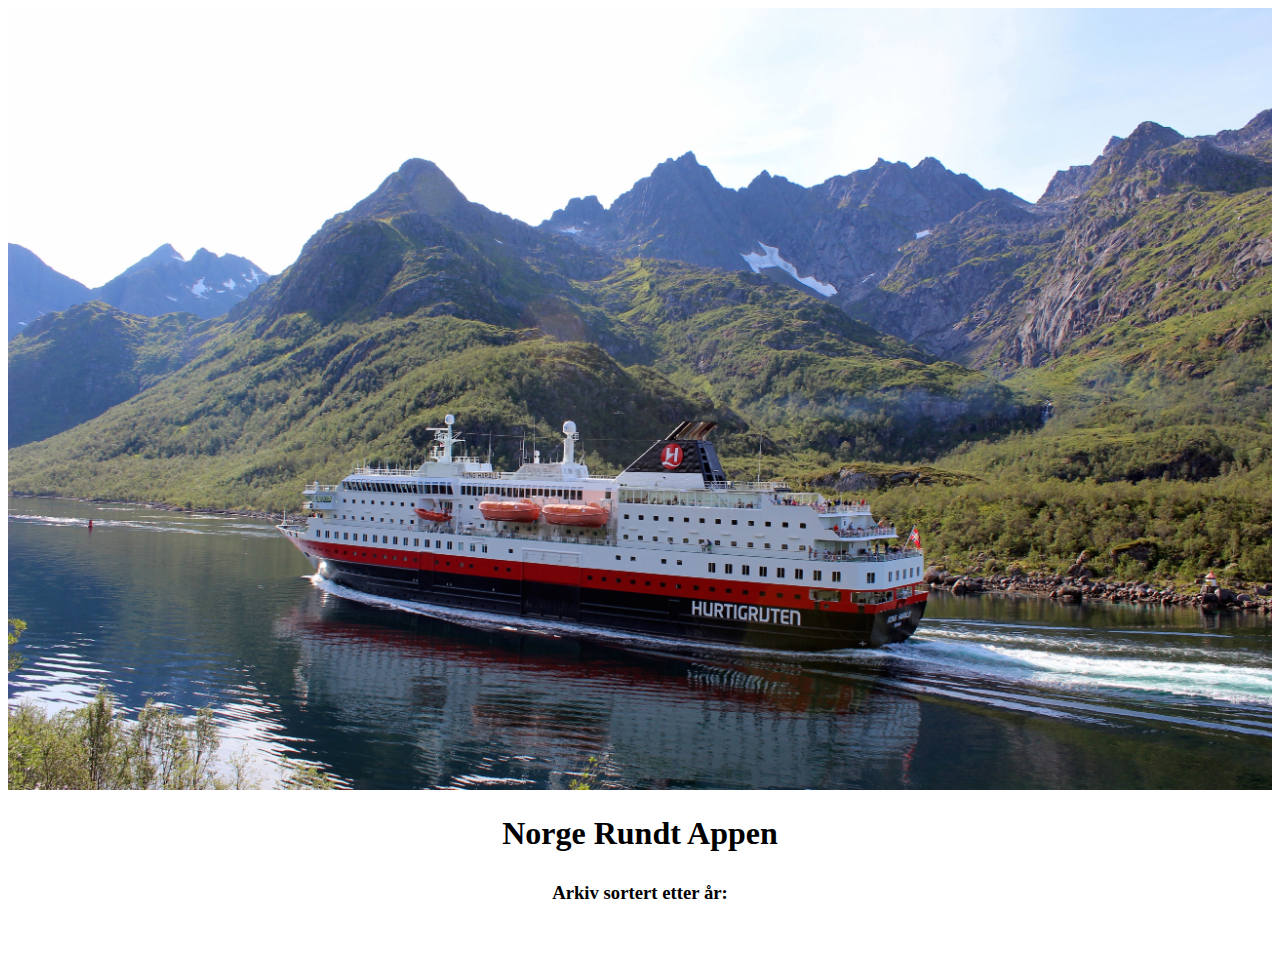
==== index.html @ 0cb88ef9 "Initial commit" ====
<!DOCTYPE html>
<html lang="en" dir="ltr">
  <head>
    <meta charset="utf-8">
    <meta name="viewport" content="width=device-width, initial-scale=1.0">
    <title>Norge Rundt Appen</title>
    <link href="https://fonts.googleapis.com/css?family=Roboto:700&display=swap" rel="stylesheet"> 
    <link rel="stylesheet" href="/css/style.css">
  </head>
  <body>
    <header>
      <img id="headerImg" src="images/norgerundt.jpg" alt="">
      <h1>Norge Rundt Appen</h1>
    </header>
    <section>
      <h3>Arkiv sortert etter år:</h3>
      <div class="container"></div>
      <div id="search-container">

      </div>
    </section>
  <script src="js/script.js"></script>
  </body>
</html>
---- css/style.css ----
.container {
  max-width: 1200px;
  margin: 0 auto;
  display: grid;
  grid-template-columns: 10% 10% 10% 10% 10% 10% 10%;
  grid-template-rows: auto;
  grid-row-gap: 20px;
  grid-column-gap: 20px;
}

#cardDetails {
  max-width: 1200px;
  margin: 0 auto;
  display: grid;
  grid-template-columns: 33% 33% 33%;
  grid-template-rows: auto;
  grid-row-gap: 20px;
  grid-column-gap: 60%;
}

#headerImg {
  width: 100%;
}

.box {
  border: 1px solid black;
}

a {
  text-decoration: none;
  text-align: center;
}

h1 {
  text-align: center;
}

h2 {
  text-align: center;
}

h3 {
  text-align: center;
  margin-top: 30px;
  margin-bottom: 50px;
}

hr {
  display: none;
}

@media screen and (max-width: 480px) {
  body {
    background: #3b597f;
  }

  .container {
    max-width: 480px;
    margin: 0 auto;
    display: grid;
    grid-template-columns: 100%;
    grid-template-rows: auto;
    grid-row-gap: 20px;
    grid-column-gap: 20px;
    background: white;
  }

  #cardDetails {
    max-width: 480px;
    margin: 0 auto;
    display: grid;
    grid-template-columns: 100%;
    grid-template-rows: auto;
    grid-row-gap: 0;
    grid-column-gap: 0%;
  }

  #headerImg {
    width: 100%;
  }

  .box {
    height: 50px;
    background: lightgrey;
  }

  h1 {
    color: white;
    font-family: 'Roboto', sans-serif;
    text-transform: uppercase;
  }

  h2 {
    color: white;
  }

  h3 {
    color: white;
  }

  p {
    text-align: center;
  }

  hr {
    margin-bottom: 10%;
    display: block;
  }

  .frontpageP {
    margin-top: 3%;
    font-size: 2em;
    font-weight: 700;
    color: brown;
  }

  .yearsA {
    padding-bottom: 50px;
  }
}
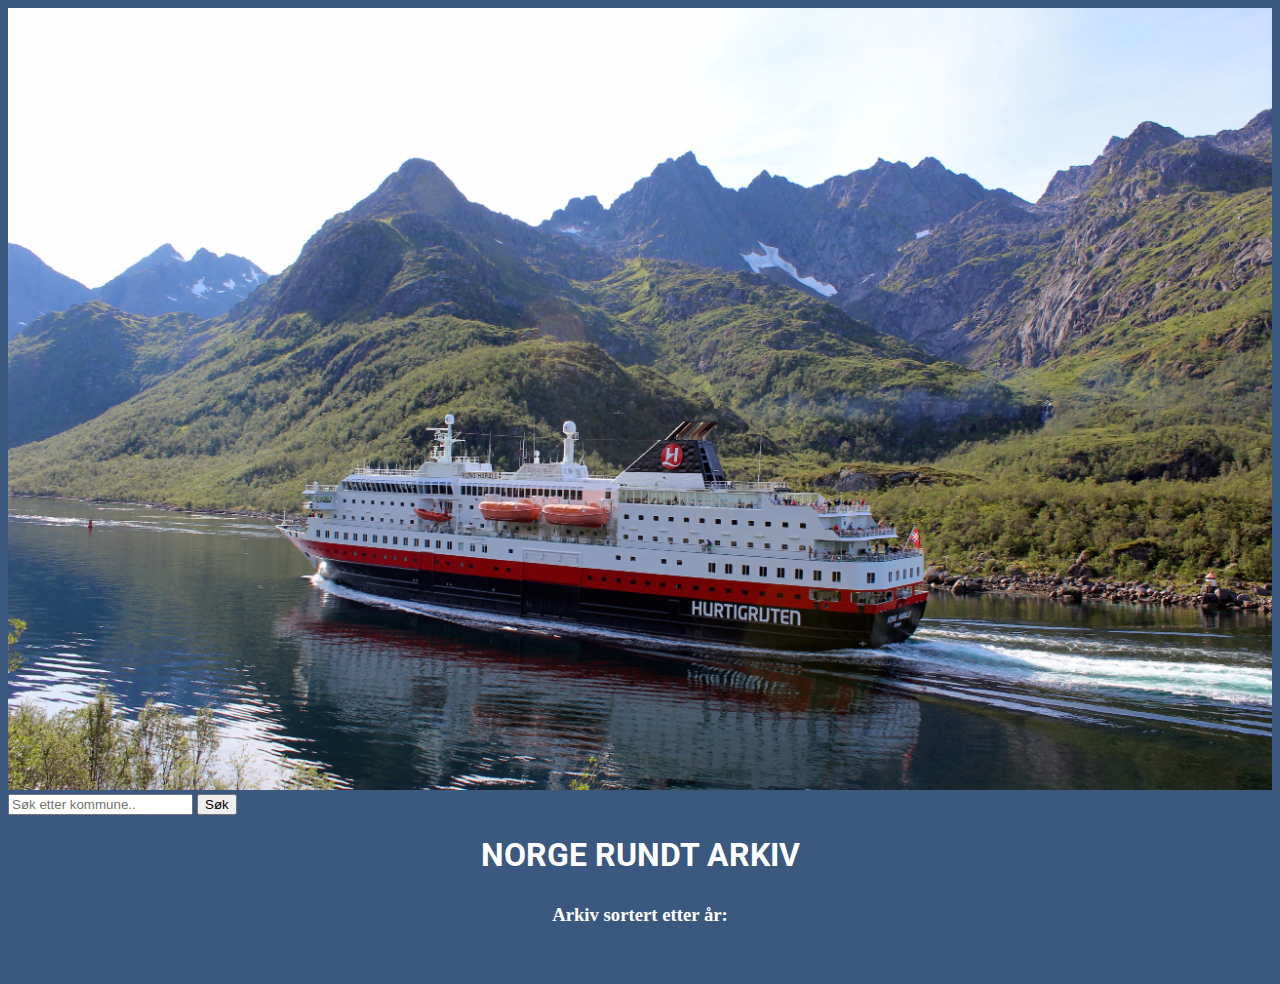
==== commit 85c6db15: "Created a search field and made the "home" button sticky" ====
--- a/index.html
+++ b/index.html
@@ -3,19 +3,21 @@
   <head>
     <meta charset="utf-8">
     <meta name="viewport" content="width=device-width, initial-scale=1.0">
-    <title>Norge Rundt Appen</title>
-    <link href="https://fonts.googleapis.com/css?family=Roboto:700&display=swap" rel="stylesheet"> 
-    <link rel="stylesheet" href="/css/style.css">
+    <title>Norge Rundt Arikiv</title>
+    <link href="https://fonts.googleapis.com/css?family=Roboto:700&display=swap" rel="stylesheet">
+    <link rel="stylesheet" href="css/style.css">
   </head>
   <body>
     <header>
       <img id="headerImg" src="images/norgerundt.jpg" alt="">
-      <h1>Norge Rundt Appen</h1>
+      <input id="myInput" type="text" name="" value="" placeholder="Søk etter kommune..">
+      <button type="button" name="button" onclick="searchResult()">Søk</button>
+      <h1>Norge Rundt Arkiv</h1>
     </header>
     <section>
       <h3>Arkiv sortert etter år:</h3>
       <div class="container"></div>
-      <div id="search-container">
+      <div class="search-container">
 
       </div>
     </section>
--- a/css/style.css
+++ b/css/style.css
@@ -1,18 +1,34 @@
+body {
+  background: #3b597f;
+}
+
 .container {
   max-width: 1200px;
   margin: 0 auto;
   display: grid;
-  grid-template-columns: 10% 10% 10% 10% 10% 10% 10%;
+  grid-template-columns: 12.5% 12.5% 12.5% 12.5% 12.5% 12.5% 12.5%;
+  grid-template-rows: auto;
+  grid-row-gap: 25px;
+  grid-column-gap: 25px;
+  background: white;
+}
+
+.search-container {
+  max-width: 480px;
+  margin: 0 auto;
+  display: grid;
+  grid-template-columns: 99.9%;
   grid-template-rows: auto;
   grid-row-gap: 20px;
   grid-column-gap: 20px;
+  background: white;
 }
 
 #cardDetails {
   max-width: 1200px;
   margin: 0 auto;
   display: grid;
-  grid-template-columns: 33% 33% 33%;
+  grid-template-columns: 30% 30% 30%;
   grid-template-rows: auto;
   grid-row-gap: 20px;
   grid-column-gap: 60%;
@@ -24,6 +40,7 @@
 
 .box {
   border: 1px solid black;
+  background: lightgrey;
 }
 
 a {
@@ -33,13 +50,18 @@
 
 h1 {
   text-align: center;
+  font-family: 'Roboto', sans-serif;
+  text-transform: uppercase;
+  color: white;
 }
 
 h2 {
   text-align: center;
+  color: white;
 }
 
 h3 {
+  color: white;
   text-align: center;
   margin-top: 30px;
   margin-bottom: 50px;
@@ -47,6 +69,31 @@
 
 hr {
   display: none;
+}
+
+.frontpageP {
+  margin-top: 20%;
+  font-size: 2em;
+  font-weight: 700;
+  color: brown;
+}
+
+.yearsA {
+  padding-bottom: 80px;
+}
+
+#myButton {
+  position: sticky;
+  top: 0;
+  border: none;
+  width: 100px;
+  height: 30px;
+  background: lightblue;
+}
+
+#myButton:hover {
+  cursor: pointer;
+  box-shadow: 2px 4px #222222;
 }
 
 @media screen and (max-width: 480px) {
@@ -58,7 +105,18 @@
     max-width: 480px;
     margin: 0 auto;
     display: grid;
-    grid-template-columns: 100%;
+    grid-template-columns: 99.9%;
+    grid-template-rows: auto;
+    grid-row-gap: 20px;
+    grid-column-gap: 20px;
+    background: white;
+  }
+
+  .search-container {
+    max-width: 480px;
+    margin: 0 auto;
+    display: grid;
+    grid-template-columns: 99.9%;
     grid-template-rows: auto;
     grid-row-gap: 20px;
     grid-column-gap: 20px;
@@ -105,6 +163,7 @@
   hr {
     margin-bottom: 10%;
     display: block;
+    width: 92%;
   }
 
   .frontpageP {
@@ -117,4 +176,20 @@
   .yearsA {
     padding-bottom: 50px;
   }
+
+  #myButton {
+    position: sticky;
+    top: 0;
+    border: none;
+    width: 100px;
+    height: 30px;
+    background: lightblue;
+    font-family: 'Roboto', sans-serif;
+    text-transform: uppercase;
+  }
+
+  #myButton:hover {
+    cursor: pointer;
+    box-shadow: 2px 4px #222222;
+  }
 }
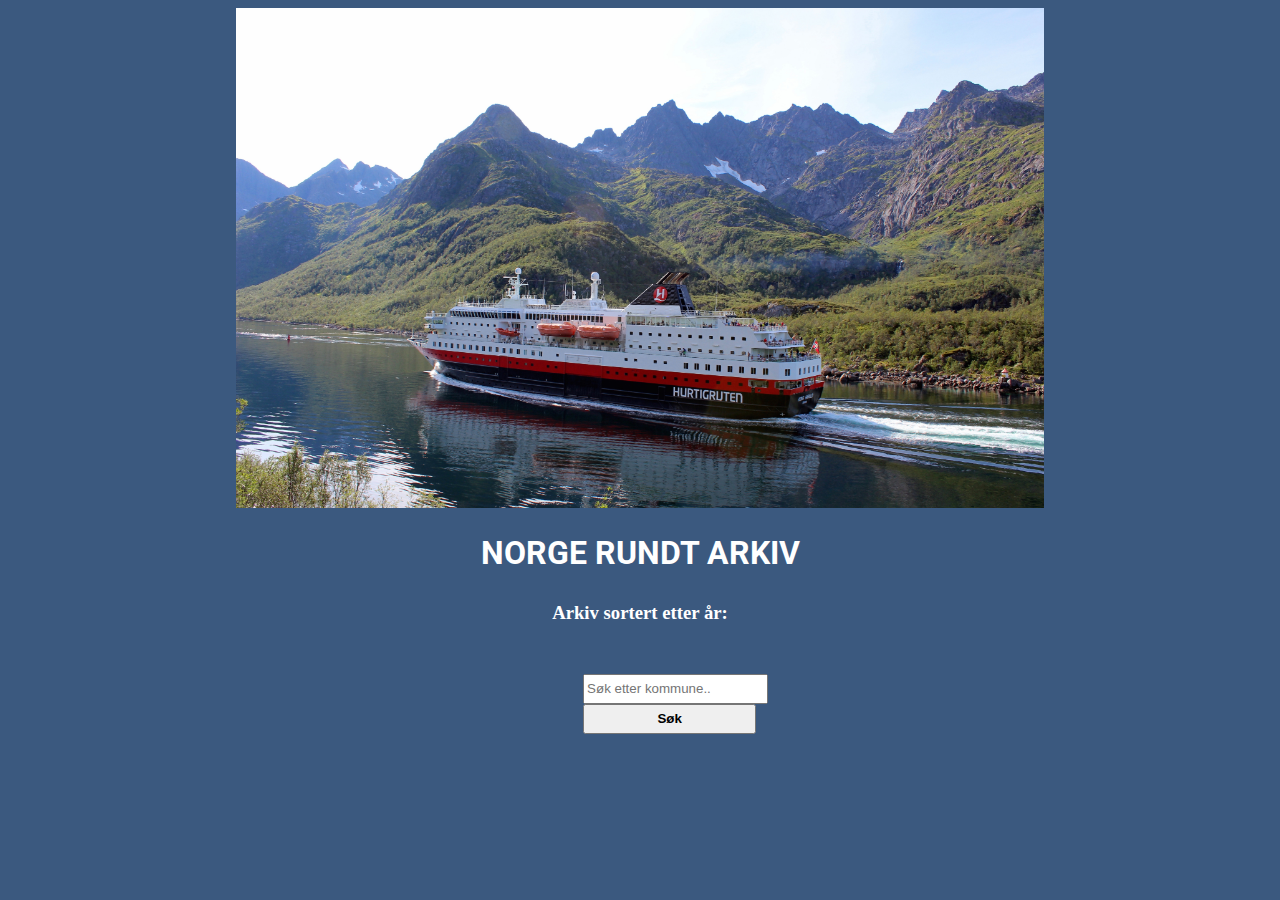
==== commit ca6b562a: "Moved the search field" ====
--- a/index.html
+++ b/index.html
@@ -10,12 +10,14 @@
   <body>
     <header>
       <img id="headerImg" src="images/norgerundt.jpg" alt="">
-      <input id="myInput" type="text" name="" value="" placeholder="Søk etter kommune..">
-      <button type="button" name="button" onclick="searchResult()">Søk</button>
+
       <h1>Norge Rundt Arkiv</h1>
     </header>
     <section>
       <h3>Arkiv sortert etter år:</h3>
+      <input id="myInput" type="text" name="" value="" placeholder="Søk etter kommune..">
+      <button id="searchButton" type="button" name="button" onclick="searchResult()">Søk</button>
+      <div class="noResult"></div>
       <div class="container"></div>
       <div class="search-container">
 
--- a/css/style.css
+++ b/css/style.css
@@ -19,9 +19,17 @@
   display: grid;
   grid-template-columns: 99.9%;
   grid-template-rows: auto;
-  grid-row-gap: 20px;
-  grid-column-gap: 20px;
+  grid-row-gap: 5px;
+  grid-column-gap: 10px;
   background: white;
+}
+
+.search-container p {
+  text-align: center;
+}
+
+.search-container a {
+  margin-left: 9%;
 }
 
 #cardDetails {
@@ -35,7 +43,8 @@
 }
 
 #headerImg {
-  width: 100%;
+  width: 64%;
+  margin-left: 18%;
 }
 
 .box {
@@ -69,6 +78,12 @@
 
 hr {
   display: none;
+}
+
+.searchHr {
+  margin-bottom: 10%;
+  display: block;
+  width: 92%;
 }
 
 .frontpageP {
@@ -80,6 +95,21 @@
 
 .yearsA {
   padding-bottom: 80px;
+}
+
+#myInput {
+  display: block;
+  margin-left: 45.5%;
+  height: 24px;
+}
+
+#searchButton {
+  margin-left: 45.5%;
+  width: 173px;
+  height: 30px;
+  cursor: pointer;
+  margin-bottom: 2%;
+  font-weight: bold;
 }
 
 #myButton {
@@ -135,6 +165,7 @@
 
   #headerImg {
     width: 100%;
+    margin-left: 0;
   }
 
   .box {
@@ -175,6 +206,20 @@
 
   .yearsA {
     padding-bottom: 50px;
+  }
+
+  #myInput {
+    display: block;
+    margin-left: 0%;
+    height: 30px;
+  }
+
+  #searchButton {
+    margin-left: 0%;
+    width: 43.4%;
+    height: 40px;
+    cursor: pointer;
+    font-weight: bold;
   }
 
   #myButton {
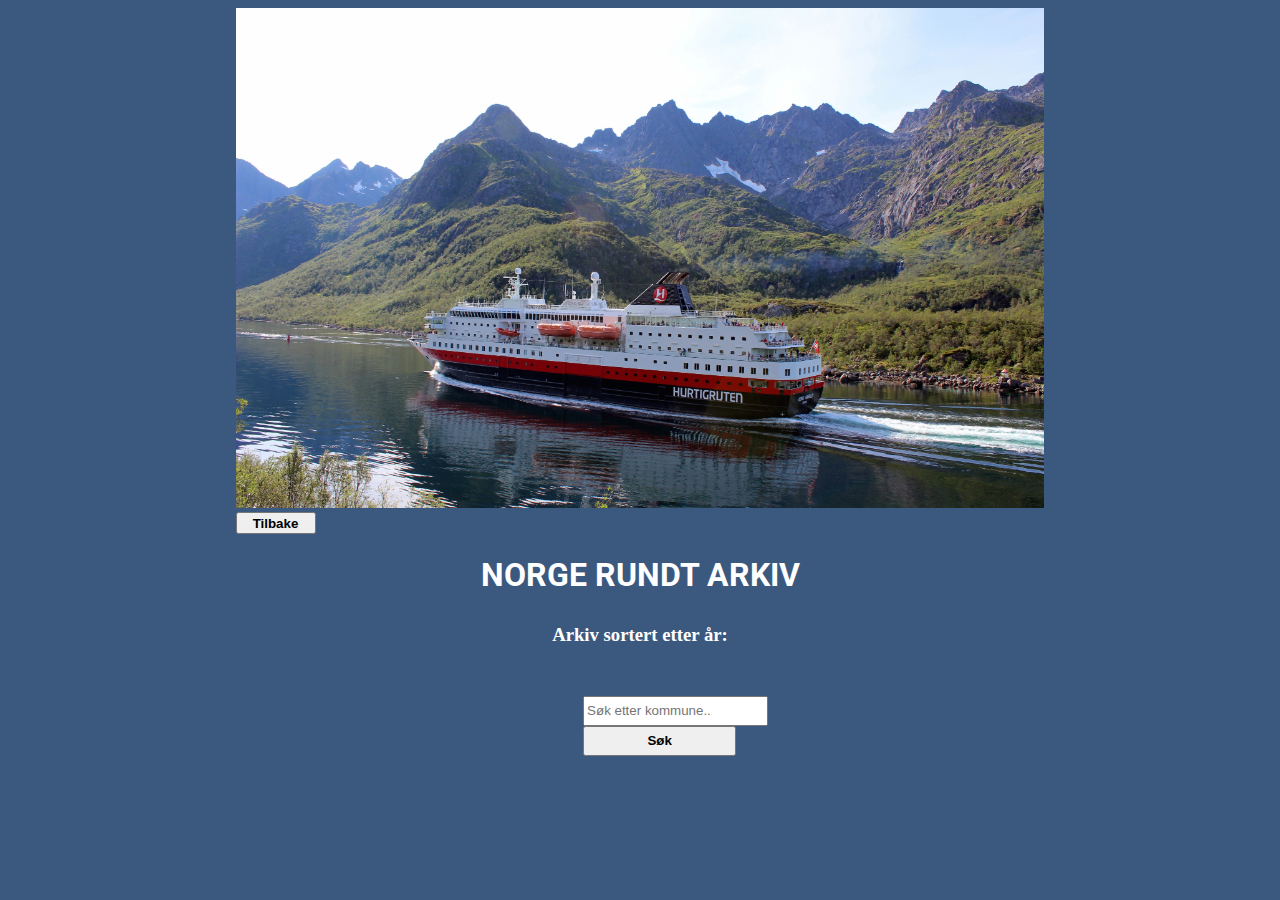
==== commit c9d71adb: "Added a reload page button" ====
--- a/index.html
+++ b/index.html
@@ -10,17 +10,17 @@
   <body>
     <header>
       <img id="headerImg" src="images/norgerundt.jpg" alt="">
-
+      <button id="refresh" type="button" name="button" onclick="refresh()">Tilbake</button>
       <h1>Norge Rundt Arkiv</h1>
     </header>
     <section>
       <h3>Arkiv sortert etter år:</h3>
       <input id="myInput" type="text" name="" value="" placeholder="Søk etter kommune..">
       <button id="searchButton" type="button" name="button" onclick="searchResult()">Søk</button>
+
       <div class="noResult"></div>
       <div class="container"></div>
       <div class="search-container">
-
       </div>
     </section>
   <script src="js/script.js"></script>
--- a/css/style.css
+++ b/css/style.css
@@ -105,7 +105,7 @@
 
 #searchButton {
   margin-left: 45.5%;
-  width: 173px;
+  width: 153px;
   height: 30px;
   cursor: pointer;
   margin-bottom: 2%;
@@ -124,6 +124,13 @@
 #myButton:hover {
   cursor: pointer;
   box-shadow: 2px 4px #222222;
+}
+
+#refresh {
+  margin-left: 18%;
+  width: 80px;
+  height: 22px;
+  font-weight: bold;
 }
 
 @media screen and (max-width: 480px) {
@@ -216,7 +223,7 @@
 
   #searchButton {
     margin-left: 0%;
-    width: 43.4%;
+    width: 153px;
     height: 40px;
     cursor: pointer;
     font-weight: bold;
@@ -237,4 +244,9 @@
     cursor: pointer;
     box-shadow: 2px 4px #222222;
   }
-}
+
+  #refresh {
+    font-weight: bold;
+    margin-left: 0;
+  }
+}
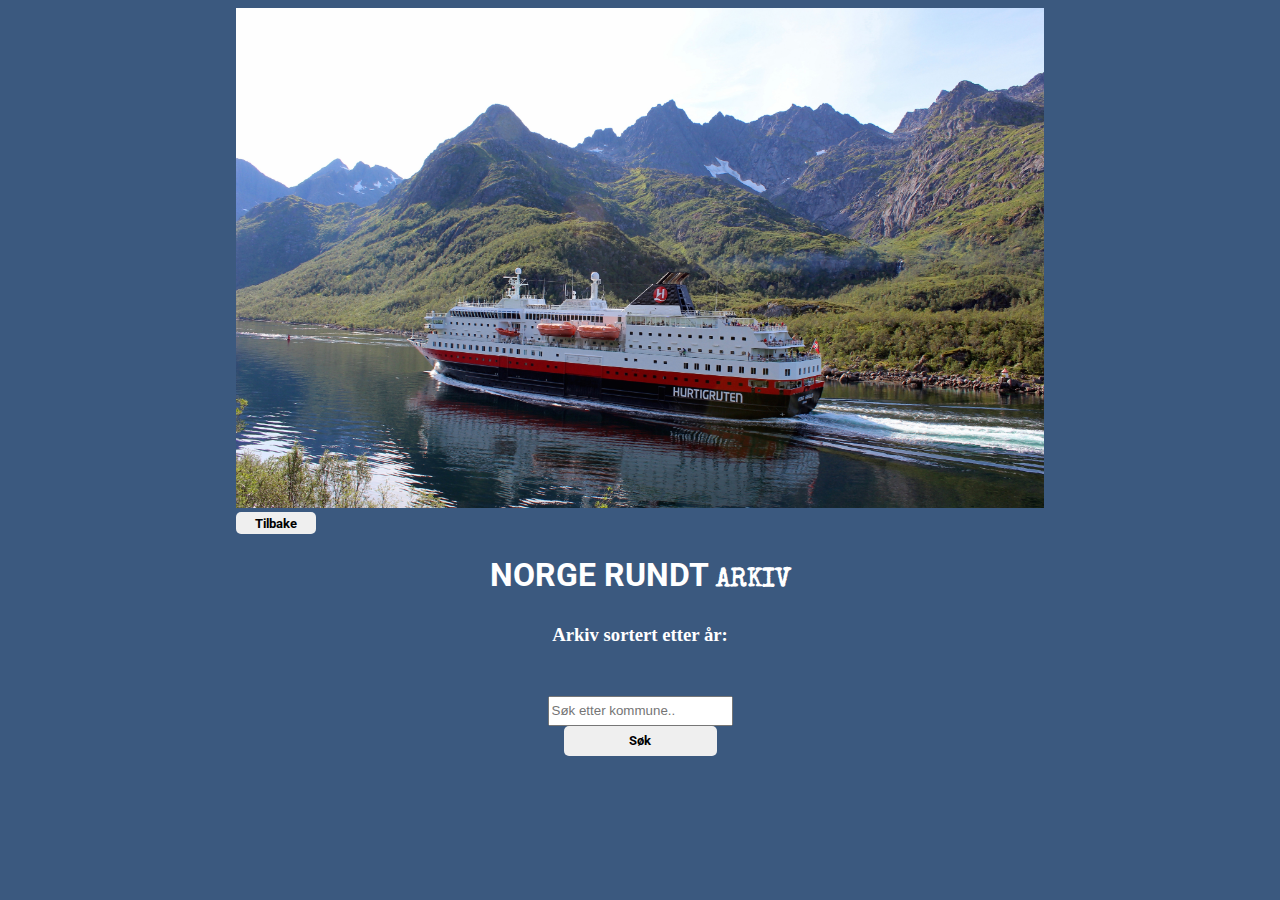
==== commit 804b2389: "Updated colors, fonts and made responsive for tablet" ====
--- a/index.html
+++ b/index.html
@@ -4,14 +4,14 @@
     <meta charset="utf-8">
     <meta name="viewport" content="width=device-width, initial-scale=1.0">
     <title>Norge Rundt Arikiv</title>
-    <link href="https://fonts.googleapis.com/css?family=Roboto:700&display=swap" rel="stylesheet">
+    <link href="https://fonts.googleapis.com/css?family=Roboto:700|Special+Elite&display=swap" rel="stylesheet">
     <link rel="stylesheet" href="css/style.css">
   </head>
   <body>
     <header>
       <img id="headerImg" src="images/norgerundt.jpg" alt="">
       <button id="refresh" type="button" name="button" onclick="refresh()">Tilbake</button>
-      <h1>Norge Rundt Arkiv</h1>
+      <h1>Norge Rundt <span>Arkiv</span></h1>
     </header>
     <section>
       <h3>Arkiv sortert etter år:</h3>
--- a/css/style.css
+++ b/css/style.css
@@ -52,6 +52,10 @@
   background: lightgrey;
 }
 
+.box:hover {
+  background: lightyellow;
+}
+
 a {
   text-decoration: none;
   text-align: center;
@@ -74,6 +78,11 @@
   text-align: center;
   margin-top: 30px;
   margin-bottom: 50px;
+}
+
+span {
+  font-family: 'Special Elite', cursive;
+  font-size: 0.8em;
 }
 
 hr {
@@ -110,6 +119,13 @@
   cursor: pointer;
   margin-bottom: 2%;
   font-weight: bold;
+  border: none;
+  border-radius: 5px;
+  font-family: 'Roboto', sans-serif;
+}
+
+#searchButton:hover {
+  background: #a52a2a;
 }
 
 #myButton {
@@ -131,6 +147,42 @@
   width: 80px;
   height: 22px;
   font-weight: bold;
+  font-family: 'Roboto', sans-serif;
+  border: 0;
+  border-radius: 5px;
+}
+
+#refresh:hover {
+  cursor: pointer;
+  background: #a52a2a;
+}
+
+@media screen and (max-width: 1280px) {
+  .container {
+    max-width: 1200px;
+    margin: 0 auto;
+    display: grid;
+    grid-template-columns: 15.5% 15.5% 15.5% 15.5% 15.5%;
+    grid-template-rows: auto;
+    grid-row-gap: 25px;
+    grid-column-gap: 5.62%;
+    background: white;
+  }
+  #myInput {
+    display: block;
+    margin: 0 auto;
+    height: 24px;
+  }
+
+  #searchButton {
+    display: block;
+    margin: 0 auto;
+    width: 153px;
+    height: 30px;
+    cursor: pointer;
+    margin-bottom: 2%;
+    font-weight: bold;
+  }
 }
 
 @media screen and (max-width: 480px) {
